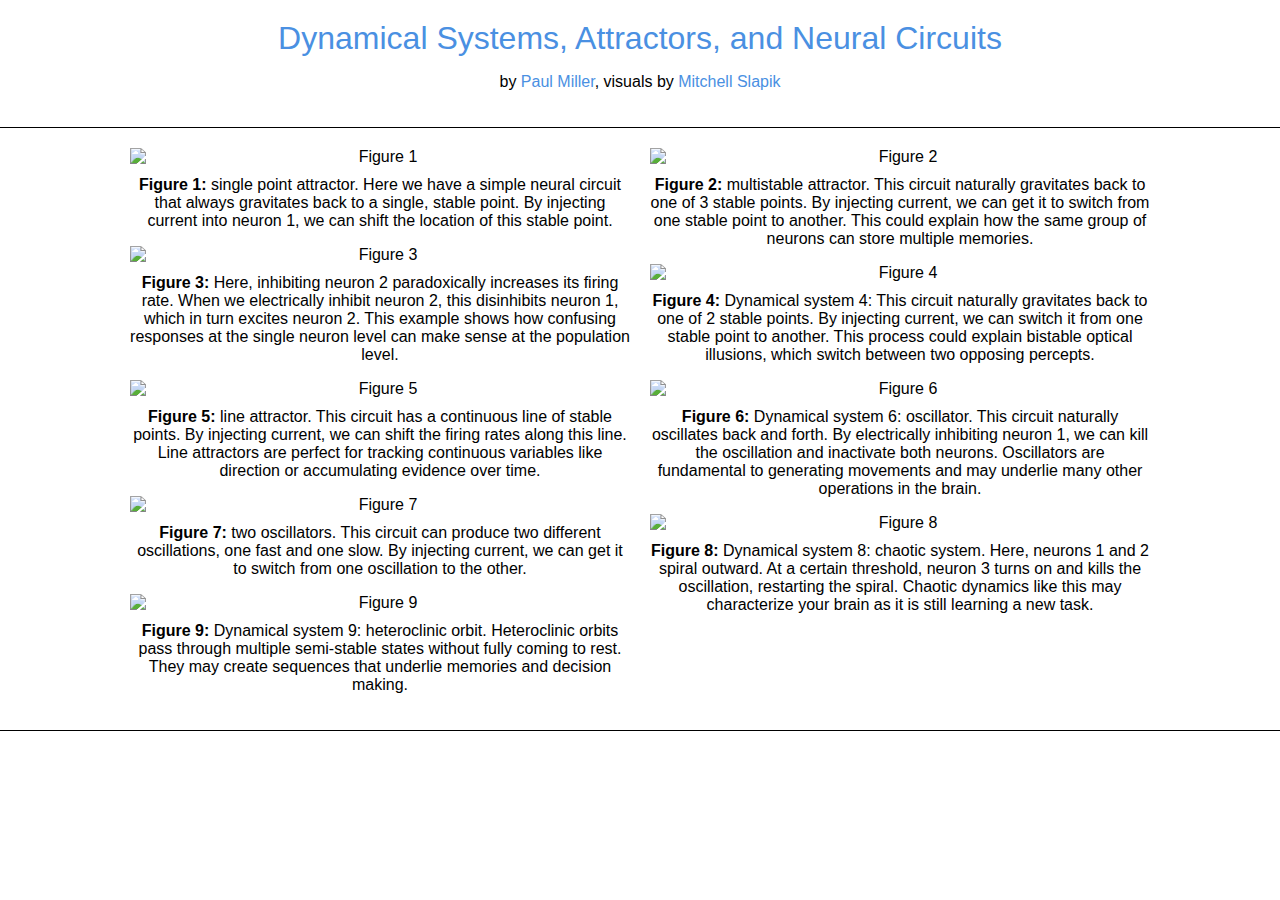
==== dynamical_circuits/index.html @ d074111a "Update index.html" ====
<!DOCTYPE html>
<html lang="en">

<head>
    <meta charset="UTF-8">
    <meta name="viewport" content="width=device-width, initial-scale=1.0">
    <title>Dynamical Systems, Attractors, and Neural Circuits</title>
    <style>
        body {
            font-family: 'Open Sans', sans-serif;
            background-color: #fff;
            color: #000;
            margin: 0;
            padding: 0;
            box-sizing: border-box;
        }

        header {
            text-align: center;
            padding: 20px;
            background-color: #fff;
            color: #000;
            border-bottom: 1px solid #000;
        }

        h1 {
            font-weight: normal;
            margin: 0;
        }

        main {
            display: flex;
            justify-content: center; /* Center the columns */
            padding: 20px;
        }

        .column {
            flex: 1;
            margin: 0 10px; /* Increase the margin between columns */
            text-align: center;
            max-width: 500px;
            box-sizing: border-box;
        }

        img {
            max-width: 100%;
            height: auto;
            display: block;
            margin: 0 auto;
        }

        .caption {
            text-align: center;
            margin-top: 10px;
        }

        strong {
            font-weight: bold;
        }

        footer {
            text-align: center;
            padding: 10px;
            background-color: #fff;
            color: #000;
            border-top: 1px solid #000;
        }

        a {
            text-decoration: none;
            color: #4a90e2; /* Softer shade of blue for text links */
        }

        @media (max-width: 600px) {
            .column {
                flex: 0 0 100%;
                margin: 0 0 20px;
            }
        }
    </style>
</head>

<body>

    <header>
        <h1><a href="https://www.ncbi.nlm.nih.gov/pmc/articles/PMC4930057/" target="_blank">Dynamical Systems, Attractors, and Neural Circuits</a></h1>
        <p>by <a href="https://scholarworks.brandeis.edu/esploro/profile/paul_miller/overview?institution=01BRAND_INST" target="_blank">Paul Miller</a>, visuals by <a href="https://mitchellslapik.github.io/" target="_blank">Mitchell Slapik</a></p>
    </header>

    <main>
        <div class="column">
           <img src="single_point_attractor.gif" alt="Figure 1">
            <p class="caption"><strong>Figure 1:</strong> single point attractor. Here we have a simple neural circuit that always gravitates back to a single, stable point. By injecting current into neuron 1, we can shift the location of this stable point.</p>
            <img src="multistable_attractor.gif" alt="Figure 3">
            <p class="caption"><strong>Figure 3:</strong> Here, inhibiting neuron 2 paradoxically increases its firing rate. When we electrically inhibit neuron 2, this disinhibits neuron 1, which in turn excites neuron 2. This example shows how confusing responses at the single neuron level can make sense at the population level.</p>
            <img src="line_attractor.gif" alt="Figure 5">
            <p class="caption"><strong>Figure 5:</strong> line attractor. This circuit has a continuous line of stable points. By injecting current, we can shift the firing rates along this line. Line attractors are perfect for tracking continuous variables like direction or accumulating evidence over time.</p>
            <img src="two_oscillators.gif" alt="Figure 7">
            <p class="caption"><strong>Figure 7:</strong> two oscillators. This circuit can produce two different oscillations, one fast and one slow. By injecting current, we can get it to switch from one oscillation to the other.</p>
            <img src="heteroclinic_orbit.gif" alt="Figure 9">
            <p class="caption"><strong>Figure 9:</strong> Dynamical system 9: heteroclinic orbit. Heteroclinic orbits pass through multiple semi-stable states without fully coming to rest. They may create sequences that underlie memories and decision making.</p>
       
        </div>
        <div class="column">
            <img src="multistable_attractor.gif" alt="Figure 2">
            <p class="caption"><strong>Figure 2:</strong> multistable attractor. This circuit naturally gravitates back to one of 3 stable points. By injecting current, we can get it to switch from one stable point to another. This could explain how the same group of neurons can store multiple memories.</p>
            <img src="bistable_attractor.gif" alt="Figure 4">
            <p class="caption"><strong>Figure 4:</strong> Dynamical system 4: This circuit naturally gravitates back to one of 2 stable points. By injecting current, we can switch it from one stable point to another. This process could explain bistable optical illusions, which switch between two opposing percepts.</p>
            <img src="oscillator.gif" alt="Figure 6">
            <p class="caption"><strong>Figure 6:</strong> Dynamical system 6: oscillator. This circuit naturally oscillates back and forth. By electrically inhibiting neuron 1, we can kill the oscillation and inactivate both neurons. Oscillators are fundamental to generating movements and may underlie many other operations in the brain.</p>
            <img src="chaotic_system.gif" alt="Figure 8">
            <p class="caption"><strong>Figure 8:</strong> Dynamical system 8: chaotic system. Here, neurons 1 and 2 spiral outward. At a certain threshold, neuron 3 turns on and kills the oscillation, restarting the spiral. Chaotic dynamics like this may characterize your brain as it is still learning a new task.</p>
       
        </div>
    </main>

    <footer>
        <br>
        <br>
    </footer>
</body>

</html>
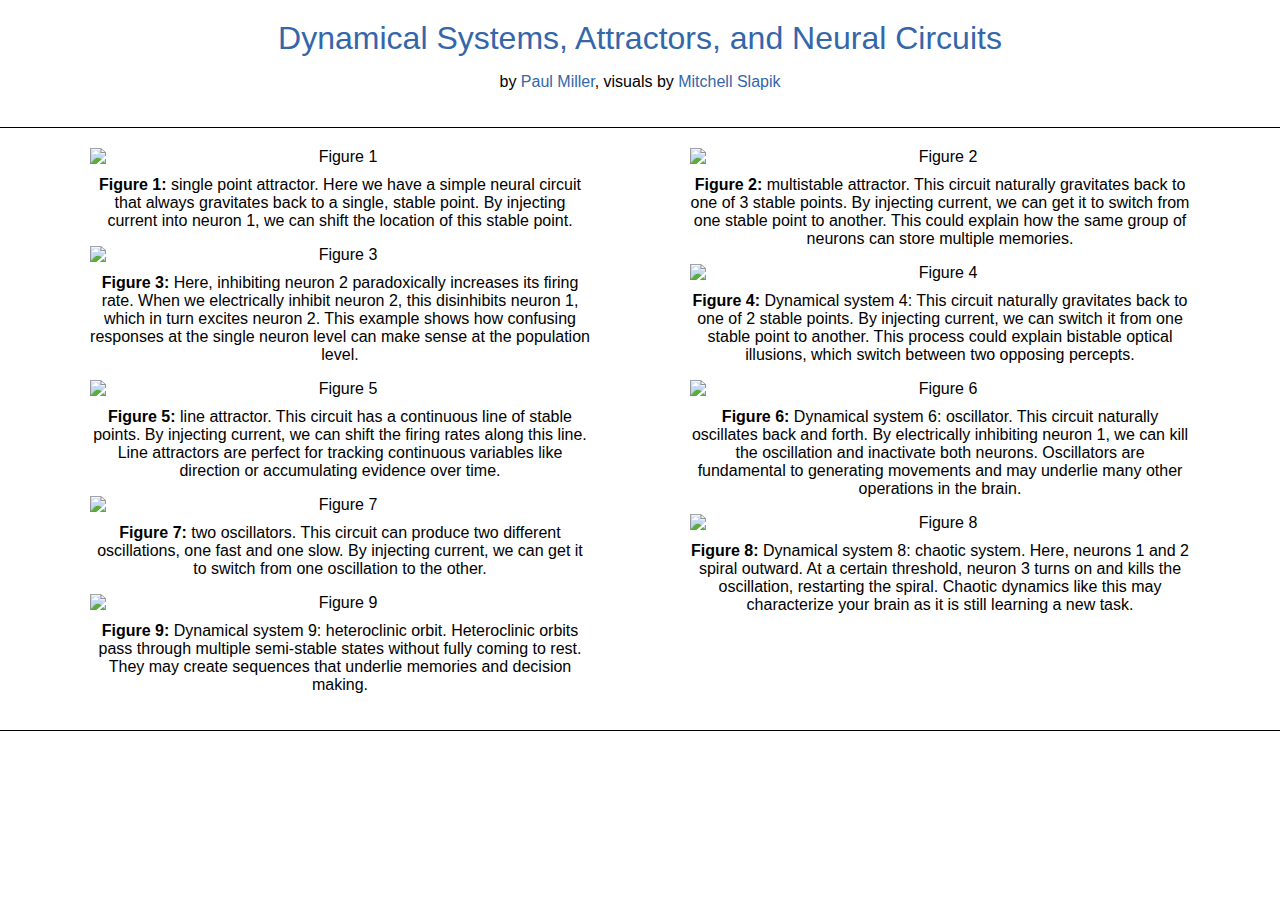
==== commit 948cffb1: "Update index.html" ====
--- a/dynamical_circuits/index.html
+++ b/dynamical_circuits/index.html
@@ -4,7 +4,7 @@
 <head>
     <meta charset="UTF-8">
     <meta name="viewport" content="width=device-width, initial-scale=1.0">
-    <title>Dynamical Systems, Attractors, and Neural Circuits</title>
+    <title>Dynamical Circuits</title>
     <style>
         body {
             font-family: 'Open Sans', sans-serif;
@@ -36,7 +36,7 @@
 
         .column {
             flex: 1;
-            margin: 0 10px; /* Increase the margin between columns */
+            margin: 0 50px; /* Increase the margin between columns */
             text-align: center;
             max-width: 500px;
             box-sizing: border-box;
@@ -68,13 +68,14 @@
 
         a {
             text-decoration: none;
-            color: #4a90e2; /* Softer shade of blue for text links */
+            color: rgb(52, 102, 170);; /* Softer shade of blue for text links */
         }
 
         @media (max-width: 600px) {
             .column {
                 flex: 0 0 100%;
                 margin: 0 0 20px;
+                text-align: left; /* Align text to the left */
             }
         }
     </style>
@@ -84,12 +85,12 @@
 
     <header>
         <h1><a href="https://www.ncbi.nlm.nih.gov/pmc/articles/PMC4930057/" target="_blank">Dynamical Systems, Attractors, and Neural Circuits</a></h1>
-        <p>by <a href="https://scholarworks.brandeis.edu/esploro/profile/paul_miller/overview?institution=01BRAND_INST" target="_blank">Paul Miller</a>, visuals by <a href="https://mitchellslapik.github.io/" target="_blank">Mitchell Slapik</a></p>
+        <p>by <a href="https://people.brandeis.edu/~pmiller/" target="_blank">Paul Miller</a>, visuals by <a href="https://mitchellslapik.github.io/" target="_blank">Mitchell Slapik</a></p>
     </header>
 
     <main>
         <div class="column">
-           <img src="single_point_attractor.gif" alt="Figure 1">
+         <img src="single_point_attractor.gif" alt="Figure 1">
             <p class="caption"><strong>Figure 1:</strong> single point attractor. Here we have a simple neural circuit that always gravitates back to a single, stable point. By injecting current into neuron 1, we can shift the location of this stable point.</p>
             <img src="multistable_attractor.gif" alt="Figure 3">
             <p class="caption"><strong>Figure 3:</strong> Here, inhibiting neuron 2 paradoxically increases its firing rate. When we electrically inhibit neuron 2, this disinhibits neuron 1, which in turn excites neuron 2. This example shows how confusing responses at the single neuron level can make sense at the population level.</p>
@@ -121,5 +122,3 @@
 </body>
 
 </html>
-
-
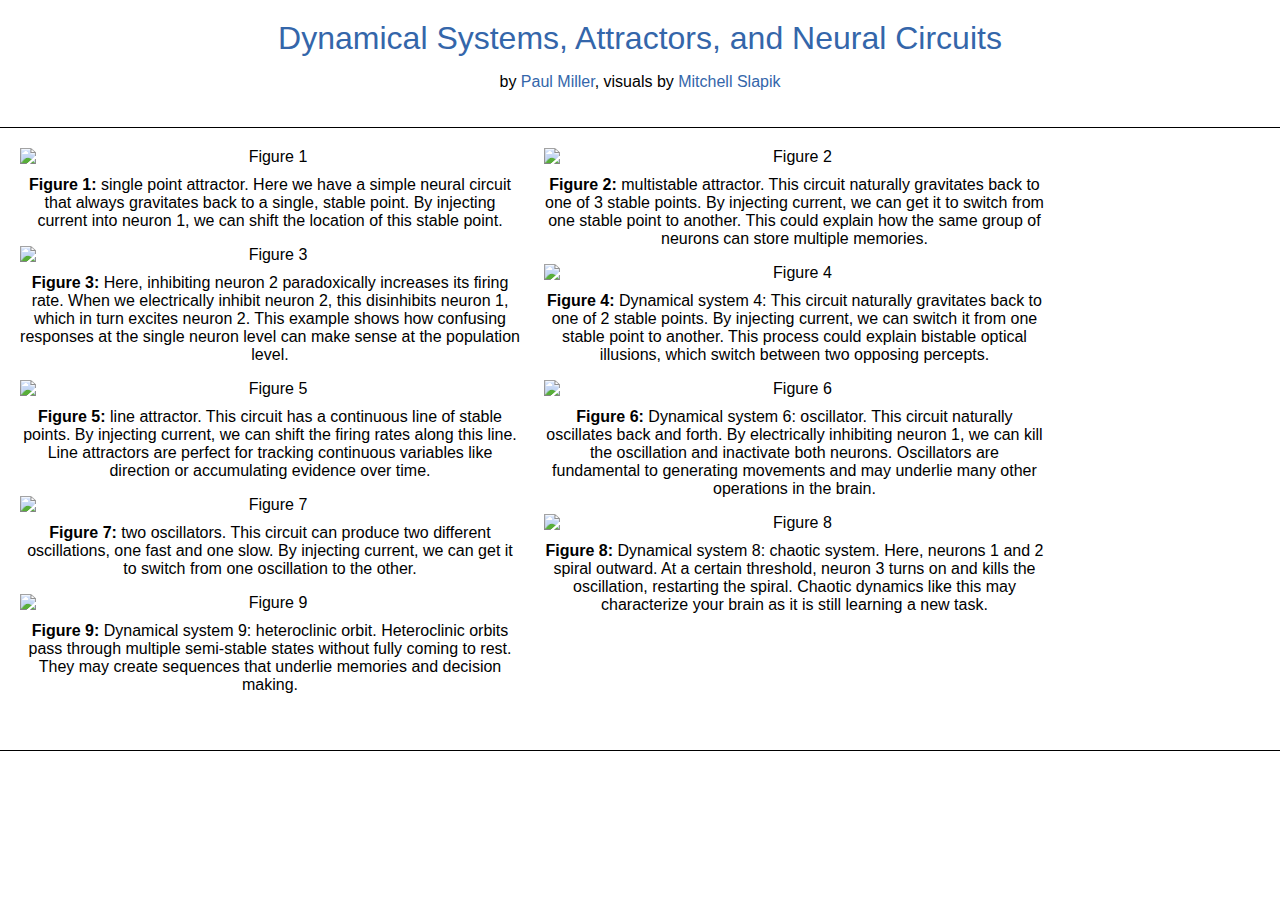
==== commit 214bc188: "Update index.html" ====
--- a/dynamical_circuits/index.html
+++ b/dynamical_circuits/index.html
@@ -29,17 +29,18 @@
         }
 
         main {
-            display: flex;
-            justify-content: center; /* Center the columns */
             padding: 20px;
         }
 
         .column {
-            flex: 1;
-            margin: 0 50px; /* Increase the margin between columns */
+            margin-bottom: 20px;
             text-align: center;
             max-width: 500px;
             box-sizing: border-box;
+            display: inline-block;
+            width: calc(50% - 20px);
+            margin-right: 20px;
+            vertical-align: top;
         }
 
         img {
@@ -68,14 +69,13 @@
 
         a {
             text-decoration: none;
-            color: rgb(52, 102, 170);; /* Softer shade of blue for text links */
+            color: rgb(52, 102, 170);
         }
 
         @media (max-width: 600px) {
             .column {
-                flex: 0 0 100%;
-                margin: 0 0 20px;
-                text-align: left; /* Align text to the left */
+                width: 100%;
+                margin-right: 0;
             }
         }
     </style>
@@ -121,4 +121,4 @@
     </footer>
 </body>
 
-</html>
+
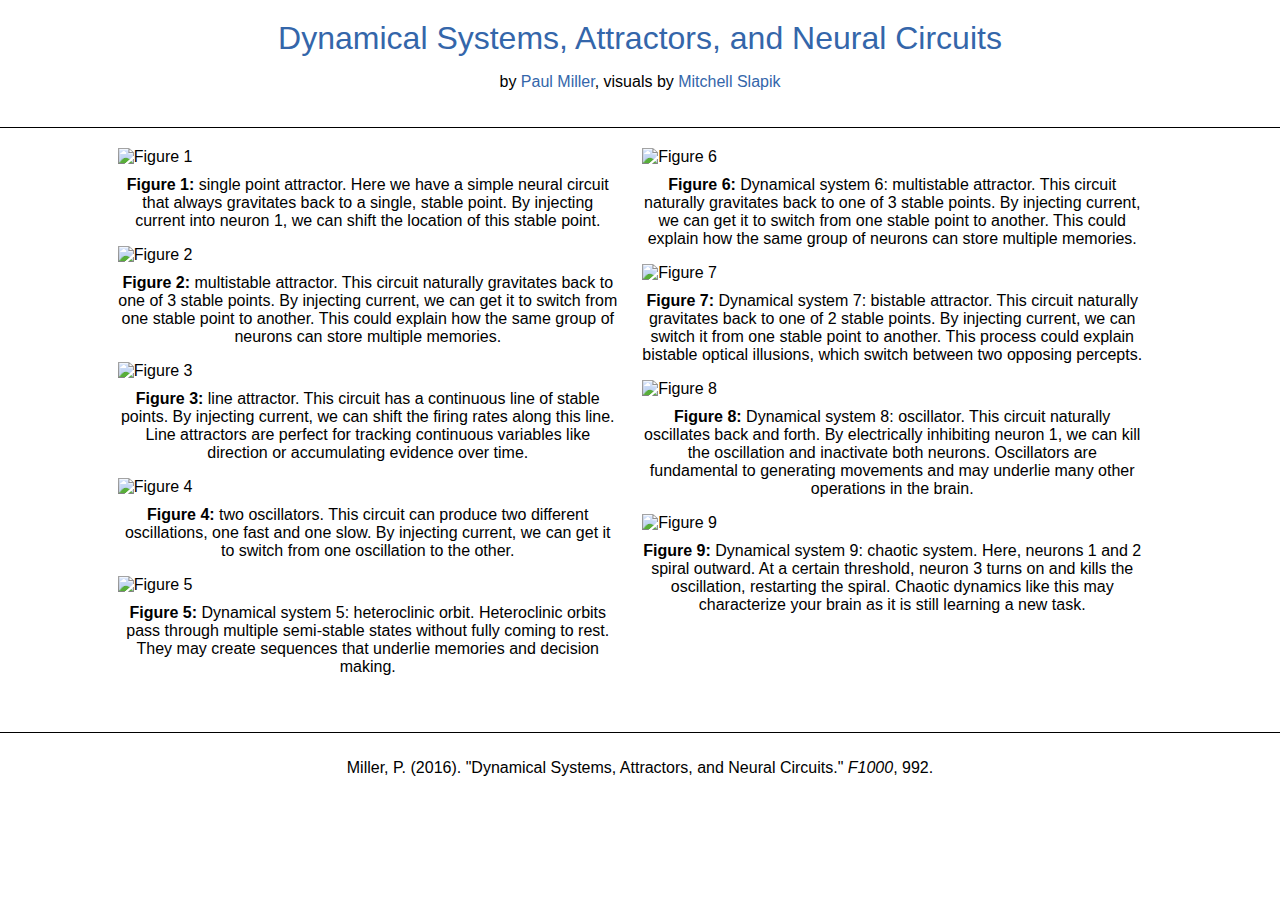
==== commit 69bd21ea: "Update index.html" ====
--- a/dynamical_circuits/index.html
+++ b/dynamical_circuits/index.html
@@ -30,17 +30,25 @@
 
         main {
             padding: 20px;
+            text-align: center; /* Center the content in the main container */
         }
-
+    
         .column {
             margin-bottom: 20px;
-            text-align: center;
+            text-align: left; /* Align text to the left within the columns */
             max-width: 500px;
             box-sizing: border-box;
             display: inline-block;
-            width: calc(50% - 20px);
-            margin-right: 20px;
+            width: calc(50% - 20px); /* Set width to 50% with a gap of 20px between columns */
+            margin-right: 20px; /* Add margin between columns */
             vertical-align: top;
+        }
+    
+        @media (max-width: 600px) {
+            .column {
+                width: 100%;
+                margin-right: 0;
+            }
         }
 
         img {
@@ -80,7 +88,7 @@
         }
     </style>
 </head>
-
+    
 <body>
 
     <header>
@@ -89,36 +97,42 @@
     </header>
 
     <main>
+        <!-- Column 1 -->
         <div class="column">
-         <img src="single_point_attractor.gif" alt="Figure 1">
+            <img src="single_point_attractor.gif" alt="Figure 1">
             <p class="caption"><strong>Figure 1:</strong> single point attractor. Here we have a simple neural circuit that always gravitates back to a single, stable point. By injecting current into neuron 1, we can shift the location of this stable point.</p>
-            <img src="multistable_attractor.gif" alt="Figure 3">
-            <p class="caption"><strong>Figure 3:</strong> Here, inhibiting neuron 2 paradoxically increases its firing rate. When we electrically inhibit neuron 2, this disinhibits neuron 1, which in turn excites neuron 2. This example shows how confusing responses at the single neuron level can make sense at the population level.</p>
-            <img src="line_attractor.gif" alt="Figure 5">
-            <p class="caption"><strong>Figure 5:</strong> line attractor. This circuit has a continuous line of stable points. By injecting current, we can shift the firing rates along this line. Line attractors are perfect for tracking continuous variables like direction or accumulating evidence over time.</p>
-            <img src="two_oscillators.gif" alt="Figure 7">
-            <p class="caption"><strong>Figure 7:</strong> two oscillators. This circuit can produce two different oscillations, one fast and one slow. By injecting current, we can get it to switch from one oscillation to the other.</p>
-            <img src="heteroclinic_orbit.gif" alt="Figure 9">
-            <p class="caption"><strong>Figure 9:</strong> Dynamical system 9: heteroclinic orbit. Heteroclinic orbits pass through multiple semi-stable states without fully coming to rest. They may create sequences that underlie memories and decision making.</p>
-       
-        </div>
-        <div class="column">
+
             <img src="multistable_attractor.gif" alt="Figure 2">
             <p class="caption"><strong>Figure 2:</strong> multistable attractor. This circuit naturally gravitates back to one of 3 stable points. By injecting current, we can get it to switch from one stable point to another. This could explain how the same group of neurons can store multiple memories.</p>
-            <img src="bistable_attractor.gif" alt="Figure 4">
-            <p class="caption"><strong>Figure 4:</strong> Dynamical system 4: This circuit naturally gravitates back to one of 2 stable points. By injecting current, we can switch it from one stable point to another. This process could explain bistable optical illusions, which switch between two opposing percepts.</p>
-            <img src="oscillator.gif" alt="Figure 6">
-            <p class="caption"><strong>Figure 6:</strong> Dynamical system 6: oscillator. This circuit naturally oscillates back and forth. By electrically inhibiting neuron 1, we can kill the oscillation and inactivate both neurons. Oscillators are fundamental to generating movements and may underlie many other operations in the brain.</p>
-            <img src="chaotic_system.gif" alt="Figure 8">
-            <p class="caption"><strong>Figure 8:</strong> Dynamical system 8: chaotic system. Here, neurons 1 and 2 spiral outward. At a certain threshold, neuron 3 turns on and kills the oscillation, restarting the spiral. Chaotic dynamics like this may characterize your brain as it is still learning a new task.</p>
-       
+
+            <img src="line_attractor.gif" alt="Figure 3">
+            <p class="caption"><strong>Figure 3:</strong> line attractor. This circuit has a continuous line of stable points. By injecting current, we can shift the firing rates along this line. Line attractors are perfect for tracking continuous variables like direction or accumulating evidence over time.</p>
+
+            <img src="two_oscillators.gif" alt="Figure 4">
+            <p class="caption"><strong>Figure 4:</strong> two oscillators. This circuit can produce two different oscillations, one fast and one slow. By injecting current, we can get it to switch from one oscillation to the other.</p>
+
+            <img src="heteroclinic_orbit.gif" alt="Figure 5">
+            <p class="caption"><strong>Figure 5:</strong> Dynamical system 5: heteroclinic orbit. Heteroclinic orbits pass through multiple semi-stable states without fully coming to rest. They may create sequences that underlie memories and decision making.</p>
+        </div>
+
+        <!-- Column 2 -->
+        <div class="column">
+            <img src="multistable_attractor.gif" alt="Figure 6">
+            <p class="caption"><strong>Figure 6:</strong> Dynamical system 6: multistable attractor. This circuit naturally gravitates back to one of 3 stable points. By injecting current, we can get it to switch from one stable point to another. This could explain how the same group of neurons can store multiple memories.</p>
+
+            <img src="bistable_attractor.gif" alt="Figure 7">
+            <p class="caption"><strong>Figure 7:</strong> Dynamical system 7: bistable attractor. This circuit naturally gravitates back to one of 2 stable points. By injecting current, we can switch it from one stable point to another. This process could explain bistable optical illusions, which switch between two opposing percepts.</p>
+
+            <img src="oscillator.gif" alt="Figure 8">
+            <p class="caption"><strong>Figure 8:</strong> Dynamical system 8: oscillator. This circuit naturally oscillates back and forth. By electrically inhibiting neuron 1, we can kill the oscillation and inactivate both neurons. Oscillators are fundamental to generating movements and may underlie many other operations in the brain.</p>
+
+            <img src="chaotic_system.gif" alt="Figure 9">
+            <p class="caption"><strong>Figure 9:</strong> Dynamical system 9: chaotic system. Here, neurons 1 and 2 spiral outward. At a certain threshold, neuron 3 turns on and kills the oscillation, restarting the spiral. Chaotic dynamics like this may characterize your brain as it is still learning a new task.</p>
         </div>
     </main>
 
     <footer>
-        <br>
-        <br>
+        <p>Miller, P. (2016). "Dynamical Systems, Attractors, and Neural Circuits." <i>F1000</i>, 992.</p>
     </footer>
 </body>
-
-
+</html>
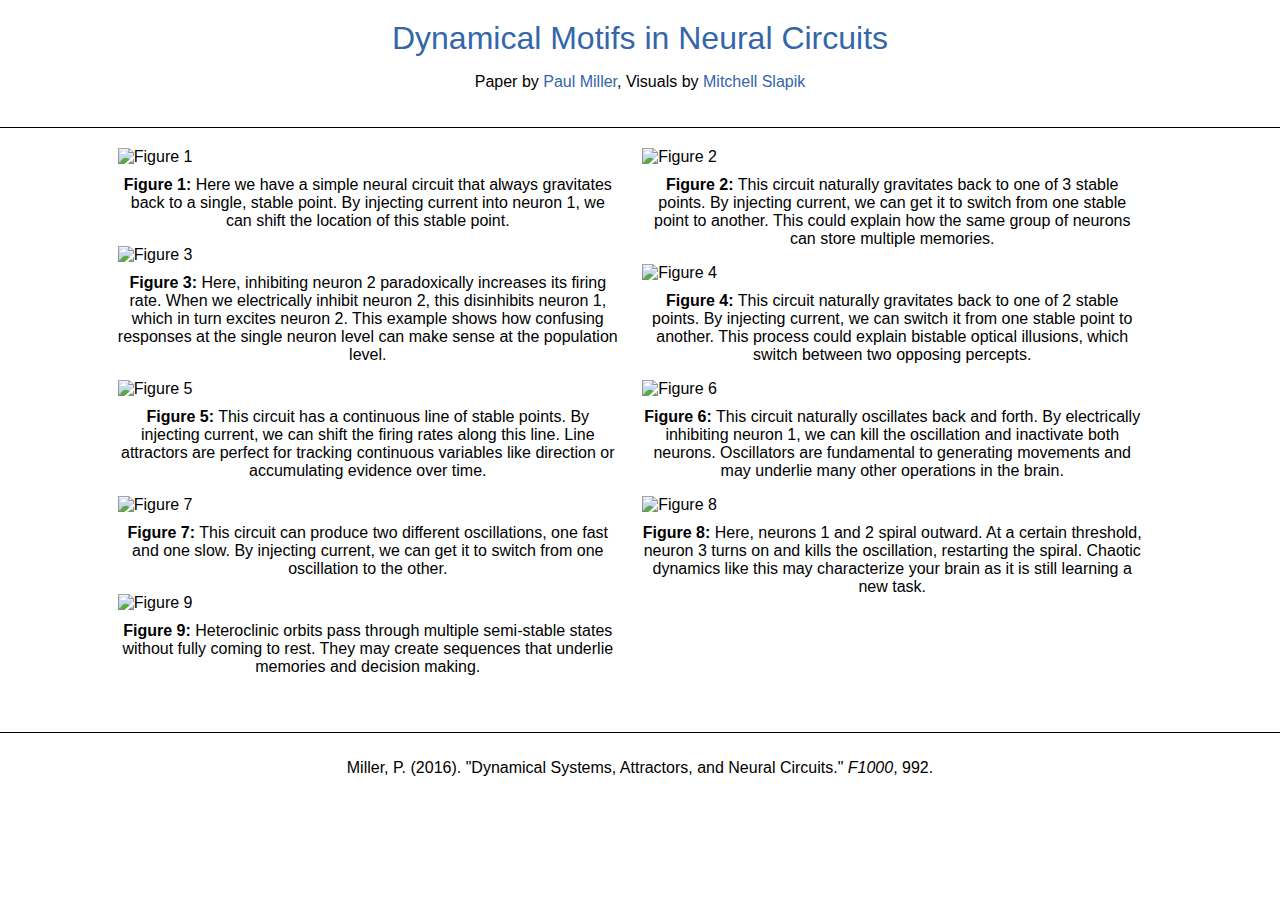
==== commit a116ef0f: "Update index.html" ====
--- a/dynamical_circuits/index.html
+++ b/dynamical_circuits/index.html
@@ -39,7 +39,7 @@
             max-width: 500px;
             box-sizing: border-box;
             display: inline-block;
-            width: calc(50% - 20px); /* Set width to 50% with a gap of 20px between columns */
+            width: calc(50% - 50px); /* Set width to 50% with a gap of 20px between columns */
             margin-right: 20px; /* Add margin between columns */
             vertical-align: top;
         }
@@ -92,43 +92,35 @@
 <body>
 
     <header>
-        <h1><a href="https://www.ncbi.nlm.nih.gov/pmc/articles/PMC4930057/" target="_blank">Dynamical Systems, Attractors, and Neural Circuits</a></h1>
-        <p>by <a href="https://people.brandeis.edu/~pmiller/" target="_blank">Paul Miller</a>, visuals by <a href="https://mitchellslapik.github.io/" target="_blank">Mitchell Slapik</a></p>
+        <h1><a href="https://www.ncbi.nlm.nih.gov/pmc/articles/PMC4930057/" target="_blank">Dynamical Motifs in Neural Circuits</a></h1>
+        <p>Paper by <a href="https://people.brandeis.edu/~pmiller/" target="_blank">Paul Miller</a>, Visuals by <a href="https://mitchellslapik.github.io/" target="_blank">Mitchell Slapik</a></p>
     </header>
 
     <main>
-        <!-- Column 1 -->
+        
+    <div class="column">
+            <img src="single_point_attractor.gif" alt="Figure 1">
+            <p class="caption"><strong>Figure 1:</strong> Here we have a simple neural circuit that always gravitates back to a single, stable point. By injecting current into neuron 1, we can shift the location of this stable point.</p>
+            <img src="paradoxical_inhibition.gif" alt="Figure 3">
+            <p class="caption"><strong>Figure 3:</strong> Here, inhibiting neuron 2 paradoxically increases its firing rate. When we electrically inhibit neuron 2, this disinhibits neuron 1, which in turn excites neuron 2. This example shows how confusing responses at the single neuron level can make sense at the population level.</p>
+            <img src="line_attractor.gif" alt="Figure 5">
+            <p class="caption"><strong>Figure 5:</strong> This circuit has a continuous line of stable points. By injecting current, we can shift the firing rates along this line. Line attractors are perfect for tracking continuous variables like direction or accumulating evidence over time.</p>
+            <img src="two_oscillators.gif" alt="Figure 7">
+            <p class="caption"><strong>Figure 7:</strong> This circuit can produce two different oscillations, one fast and one slow. By injecting current, we can get it to switch from one oscillation to the other.</p>
+            <img src="heteroclinic_orbit.gif" alt="Figure 9">
+            <p class="caption"><strong>Figure 9:</strong> Heteroclinic orbits pass through multiple semi-stable states without fully coming to rest. They may create sequences that underlie memories and decision making.</p>
+        </div>
         <div class="column">
-            <img src="single_point_attractor.gif" alt="Figure 1">
-            <p class="caption"><strong>Figure 1:</strong> single point attractor. Here we have a simple neural circuit that always gravitates back to a single, stable point. By injecting current into neuron 1, we can shift the location of this stable point.</p>
-
             <img src="multistable_attractor.gif" alt="Figure 2">
-            <p class="caption"><strong>Figure 2:</strong> multistable attractor. This circuit naturally gravitates back to one of 3 stable points. By injecting current, we can get it to switch from one stable point to another. This could explain how the same group of neurons can store multiple memories.</p>
-
-            <img src="line_attractor.gif" alt="Figure 3">
-            <p class="caption"><strong>Figure 3:</strong> line attractor. This circuit has a continuous line of stable points. By injecting current, we can shift the firing rates along this line. Line attractors are perfect for tracking continuous variables like direction or accumulating evidence over time.</p>
-
-            <img src="two_oscillators.gif" alt="Figure 4">
-            <p class="caption"><strong>Figure 4:</strong> two oscillators. This circuit can produce two different oscillations, one fast and one slow. By injecting current, we can get it to switch from one oscillation to the other.</p>
-
-            <img src="heteroclinic_orbit.gif" alt="Figure 5">
-            <p class="caption"><strong>Figure 5:</strong> Dynamical system 5: heteroclinic orbit. Heteroclinic orbits pass through multiple semi-stable states without fully coming to rest. They may create sequences that underlie memories and decision making.</p>
+            <p class="caption"><strong>Figure 2:</strong> This circuit naturally gravitates back to one of 3 stable points. By injecting current, we can get it to switch from one stable point to another. This could explain how the same group of neurons can store multiple memories.</p>
+            <img src="bistable_attractor.gif" alt="Figure 4">
+            <p class="caption"><strong>Figure 4:</strong> This circuit naturally gravitates back to one of 2 stable points. By injecting current, we can switch it from one stable point to another. This process could explain bistable optical illusions, which switch between two opposing percepts.</p>
+            <img src="oscillator.gif" alt="Figure 6">
+            <p class="caption"><strong>Figure 6:</strong> This circuit naturally oscillates back and forth. By electrically inhibiting neuron 1, we can kill the oscillation and inactivate both neurons. Oscillators are fundamental to generating movements and may underlie many other operations in the brain.</p>
+            <img src="chaotic_system.gif" alt="Figure 8">
+            <p class="caption"><strong>Figure 8:</strong> Here, neurons 1 and 2 spiral outward. At a certain threshold, neuron 3 turns on and kills the oscillation, restarting the spiral. Chaotic dynamics like this may characterize your brain as it is still learning a new task.</p>
         </div>
-
-        <!-- Column 2 -->
-        <div class="column">
-            <img src="multistable_attractor.gif" alt="Figure 6">
-            <p class="caption"><strong>Figure 6:</strong> Dynamical system 6: multistable attractor. This circuit naturally gravitates back to one of 3 stable points. By injecting current, we can get it to switch from one stable point to another. This could explain how the same group of neurons can store multiple memories.</p>
-
-            <img src="bistable_attractor.gif" alt="Figure 7">
-            <p class="caption"><strong>Figure 7:</strong> Dynamical system 7: bistable attractor. This circuit naturally gravitates back to one of 2 stable points. By injecting current, we can switch it from one stable point to another. This process could explain bistable optical illusions, which switch between two opposing percepts.</p>
-
-            <img src="oscillator.gif" alt="Figure 8">
-            <p class="caption"><strong>Figure 8:</strong> Dynamical system 8: oscillator. This circuit naturally oscillates back and forth. By electrically inhibiting neuron 1, we can kill the oscillation and inactivate both neurons. Oscillators are fundamental to generating movements and may underlie many other operations in the brain.</p>
-
-            <img src="chaotic_system.gif" alt="Figure 9">
-            <p class="caption"><strong>Figure 9:</strong> Dynamical system 9: chaotic system. Here, neurons 1 and 2 spiral outward. At a certain threshold, neuron 3 turns on and kills the oscillation, restarting the spiral. Chaotic dynamics like this may characterize your brain as it is still learning a new task.</p>
-        </div>
+    </main>
     </main>
 
     <footer>
